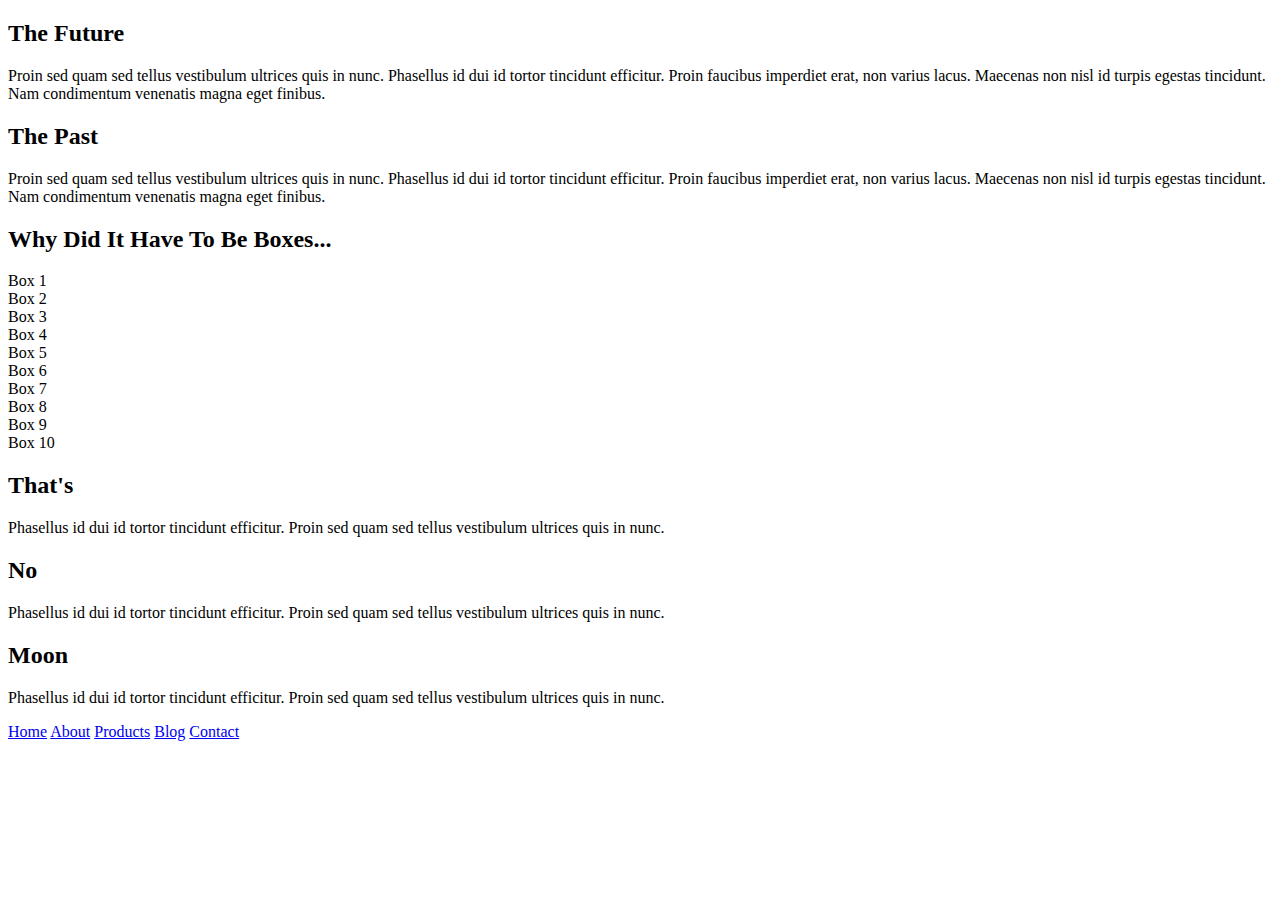
==== index.html @ 7639c0d6 "Sprint-Challenge_Work" ====
<!doctype html>

<html lang="en">
<head>
  <meta charset="utf-8">

  <title>Sprint Challenge - Home</title>
 
  <link href="https://fonts.googleapis.com/css?family=Roboto|Rubik" rel="stylesheet">
  <link rel="stylesheet" href="css/index.css">

</head>

<body>
    <div class="container">
   
        <section class="top-content">
            <div class="text-container">
                <h2>The Future</h2>
                <p>Proin sed quam sed tellus vestibulum ultrices quis in nunc. Phasellus id dui id tortor tincidunt efficitur. Proin faucibus imperdiet erat, non varius lacus. Maecenas non nisl id turpis egestas tincidunt. Nam condimentum venenatis magna eget finibus.</p>
            </div>
            <div class="text-container">
                <h2>The Past</h2>
                <p>Proin sed quam sed tellus vestibulum ultrices quis in nunc. Phasellus id dui id tortor tincidunt efficitur. Proin faucibus imperdiet erat, non varius lacus. Maecenas non nisl id turpis egestas tincidunt. Nam condimentum venenatis magna eget finibus.</p>
            </div>
        </section>
        
        <section class="middle-content">
        
            <h2>Why Did It Have To Be Boxes...</h2>
            
            <div class="boxes">
                <div class="box">Box 1</div>
                <div class="box">Box 2</div>
                <div class="box">Box 3</div>
                <div class="box">Box 4</div>
                <div class="box">Box 5</div>
                <div class="box">Box 6</div>
                <div class="box">Box 7</div>
                <div class="box">Box 8</div>
                <div class="box">Box 9</div>
                <div class="box">Box 10</div>
            </div>
        
        </section>

        <section class="bottom-content">

            <div class="text-container">
                <h2>That's</h2>
                <p>Phasellus id dui id tortor tincidunt efficitur. Proin sed quam sed tellus vestibulum ultrices quis in nunc.</p>
            </div>
            <div class="text-container">
                <h2>No</h2>
                <p>Phasellus id dui id tortor tincidunt efficitur. Proin sed quam sed tellus vestibulum ultrices quis in nunc.</p>
            </div>
            <div class="text-container">
                <h2>Moon</h2>
                <p>Phasellus id dui id tortor tincidunt efficitur. Proin sed quam sed tellus vestibulum ultrices quis in nunc.</p>
            </div>

        </section>
        
        <footer>
            <nav>
                <a href="#">Home</a>
                <a href="#">About</a>
                <a href="#">Products</a>
                <a href="#">Blog</a>
                <a href="#">Contact</a>
            </nav>
        </footer>
    </div><!-- container -->        
</body>
</html>
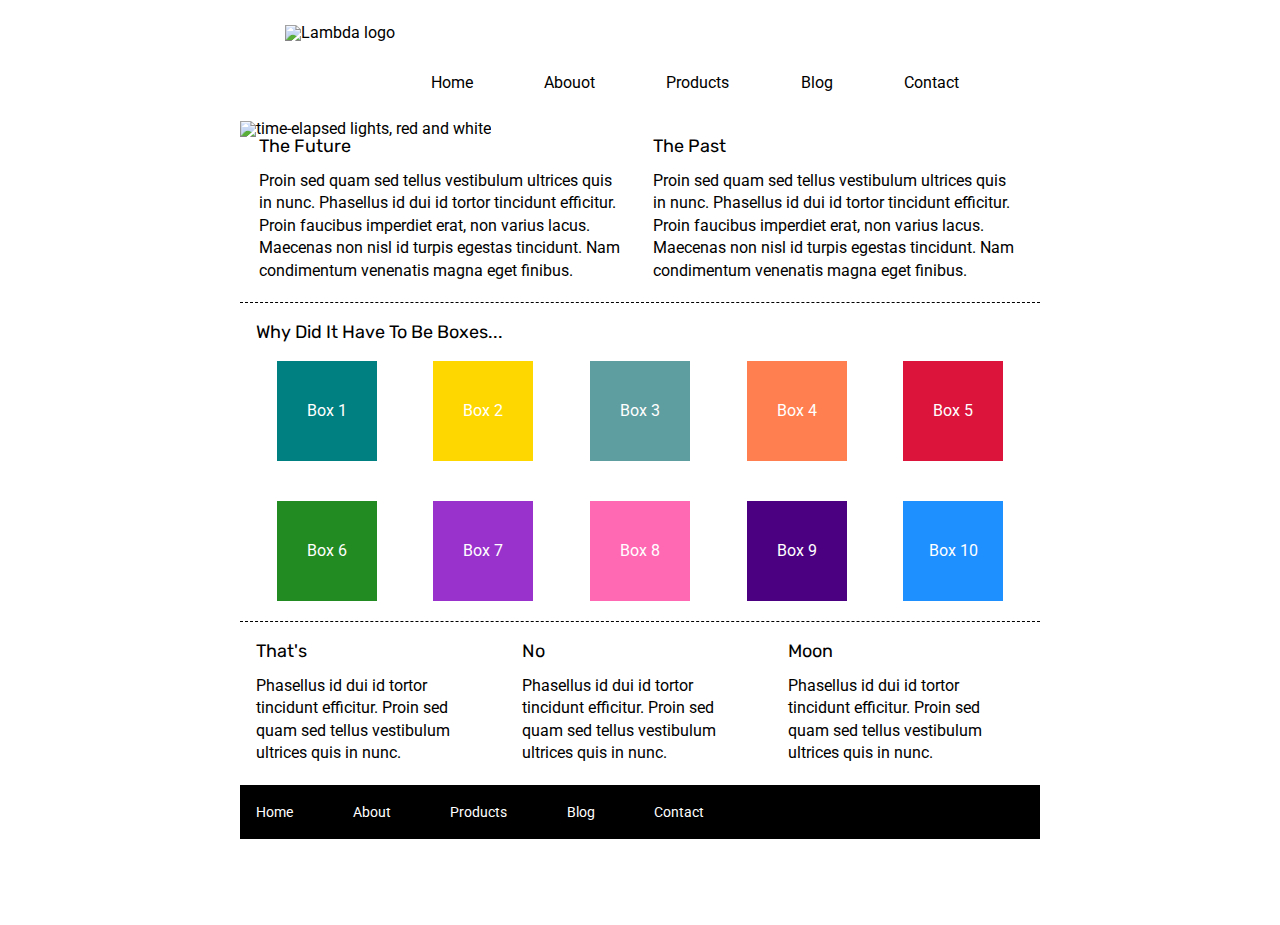
==== commit c2476c05: "Next_Update" ====
--- a/index.html
+++ b/index.html
@@ -13,7 +13,17 @@
 
 <body>
     <div class="container">
-   
+        <header>
+            <img class="logo" src="img/lambda-black.png" alt="Lambda logo">
+            <nav>
+                <a href="index.html">Home</a>
+                <a href="about.html">Abouot</a>
+                <a href="#">Products</a>
+                <a href="#">Blog</a>
+                <a href="#">Contact</a>    
+            </nav>
+        </header>
+            <img class="jumbo" src="img/jumbo.jpg" alt="time-elapsed lights, red and white">
         <section class="top-content">
             <div class="text-container">
                 <h2>The Future</h2>
@@ -30,16 +40,16 @@
             <h2>Why Did It Have To Be Boxes...</h2>
             
             <div class="boxes">
-                <div class="box">Box 1</div>
-                <div class="box">Box 2</div>
-                <div class="box">Box 3</div>
-                <div class="box">Box 4</div>
-                <div class="box">Box 5</div>
-                <div class="box">Box 6</div>
-                <div class="box">Box 7</div>
-                <div class="box">Box 8</div>
-                <div class="box">Box 9</div>
-                <div class="box">Box 10</div>
+                <div class="box" id="box1">Box 1</div>
+                <div class="box" id="box2">Box 2</div>
+                <div class="box" id="box3">Box 3</div>
+                <div class="box" id="box4">Box 4</div>
+                <div class="box" id="box5">Box 5</div>
+                <div class="box" id="box6">Box 6</div>
+                <div class="box" id="box7">Box 7</div>
+                <div class="box" id="box8">Box 8</div>
+                <div class="box" id="box9">Box 9</div>
+                <div class="box" id="box10">Box 10</div>
             </div>
         
         </section>
@@ -63,8 +73,8 @@
         
         <footer>
             <nav>
-                <a href="#">Home</a>
-                <a href="#">About</a>
+                <a href="index.html">Home</a>
+                <a href="about.html">About</a>
                 <a href="#">Products</a>
                 <a href="#">Blog</a>
                 <a href="#">Contact</a>
--- a/css/index.css
+++ b/css/index.css
@@ -0,0 +1,216 @@
+/* http://meyerweb.com/eric/tools/css/reset/ 
+   v2.0 | 20110126
+   License: none (public domain)
+*/
+
+html, body, div, span, applet, object, iframe,
+h1, h2, h3, h4, h5, h6, p, blockquote, pre,
+a, abbr, acronym, address, big, cite, code,
+del, dfn, em, img, ins, kbd, q, s, samp,
+small, strike, strong, sub, sup, tt, var,
+b, u, i, center,
+dl, dt, dd, ol, ul, li,
+fieldset, form, label, legend,
+table, caption, tbody, tfoot, thead, tr, th, td,
+article, aside, canvas, details, embed, 
+figure, figcaption, footer, header, hgroup, 
+menu, nav, output, ruby, section, summary,
+time, mark, audio, video {
+	margin: 0;
+	padding: 0;
+	border: 0;
+	font-size: 100%;
+	font: inherit;
+	vertical-align: baseline;
+}
+/* HTML5 display-role reset for older browsers */
+article, aside, details, figcaption, figure, 
+footer, header, hgroup, menu, nav, section {
+	display: block;
+}
+body {
+	line-height: 1;
+}
+ol, ul {
+	list-style: none;
+}
+blockquote, q {
+	quotes: none;
+}
+blockquote:before, blockquote:after,
+q:before, q:after {
+	content: '';
+	content: none;
+}
+table {
+	border-collapse: collapse;
+	border-spacing: 0;
+}
+
+* {
+    box-sizing: border-box;
+}
+
+html, body {
+    height: 100%;
+    font-family: 'Roboto', sans-serif;
+}
+
+h1, h2, h3, h4, h5 {
+    font-size: 18px;
+    margin-bottom: 15px;
+    font-family: 'Rubik', sans-serif;
+}
+
+p {
+    line-height: 1.4;
+}
+
+.container {
+    width: 800px;
+    margin: 0 auto;
+}
+
+.top-content {
+    display: flex;
+    flex-wrap: wrap;
+    justify-content: space-evenly;
+    margin-bottom: 20px;
+    border-bottom: 1px dashed black;
+}
+
+.top-content .text-container {
+    width: 48%;
+    padding: 0 1%;
+    padding-bottom: 20px;  
+}
+
+.middle-content {
+    margin-bottom: 20px;
+    border-bottom: 1px dashed black;
+}
+
+.middle-content h2 {
+    padding: 0 2%;
+    margin-bottom: 0;
+}
+
+.middle-content .boxes {
+    display: flex;
+    flex-wrap: wrap;
+    justify-content: space-evenly;
+}
+
+.middle-content .boxes .box {
+    width: 12.5%;
+    height: 100px;
+    background: black;
+    margin: 20px 2.5%;
+    color: white;
+    display: flex;
+    align-items: center;
+    justify-content: center;
+}
+
+.bottom-content {
+    display: flex;
+    margin: 0 2% 20px;
+    justify-content: space-around;
+}
+
+.bottom-content .text-container {
+    padding-right: 4%;
+}
+
+.bottom-content .text-container:last-child {
+    padding-right: 0;
+}
+
+footer {
+    width: 100%;
+    background: black;
+}
+
+footer nav {
+    width: 60%;
+    display: flex;
+    justify-content: space-between;
+    align-items: center;
+    padding: 20px 2%;
+    font-size: 14px;
+}
+
+footer nav a {
+    color: white;
+    text-decoration: none;
+}
+
+.top-image {
+    margin-bottom: 10px;
+    margin-top: 35px;
+}
+
+header {
+    display: flex;
+    width: 100%;
+    margin-top: 25px;
+    margin-bottom: 30px;
+    justify-content: center;
+    flex-wrap: wrap;
+}
+
+header nav {
+    display: flex;
+    width: 600px;
+    justify-content: space-around;
+    margin-top: 50px;
+}
+
+header nav a {
+    text-decoration: none;
+    color: black;
+}
+
+.jumbo-about {
+    margin-top: 25px;
+}
+
+#box1 {
+    background: teal;
+}
+
+#box2 {
+    background: gold;
+}
+
+#box3 {
+    background: cadetblue;
+}
+
+#box4 {
+    background: coral;
+}
+
+#box5 {
+    background: crimson;
+}   
+
+#box6 {
+    background: forestgreen;
+}
+
+#box7 {
+    background: darkorchid;
+}
+
+#box8 {
+    background: hotpink;
+}
+
+#box9 {
+    background: indigo;
+}
+
+#box10 {
+    background: dodgerblue;
+}